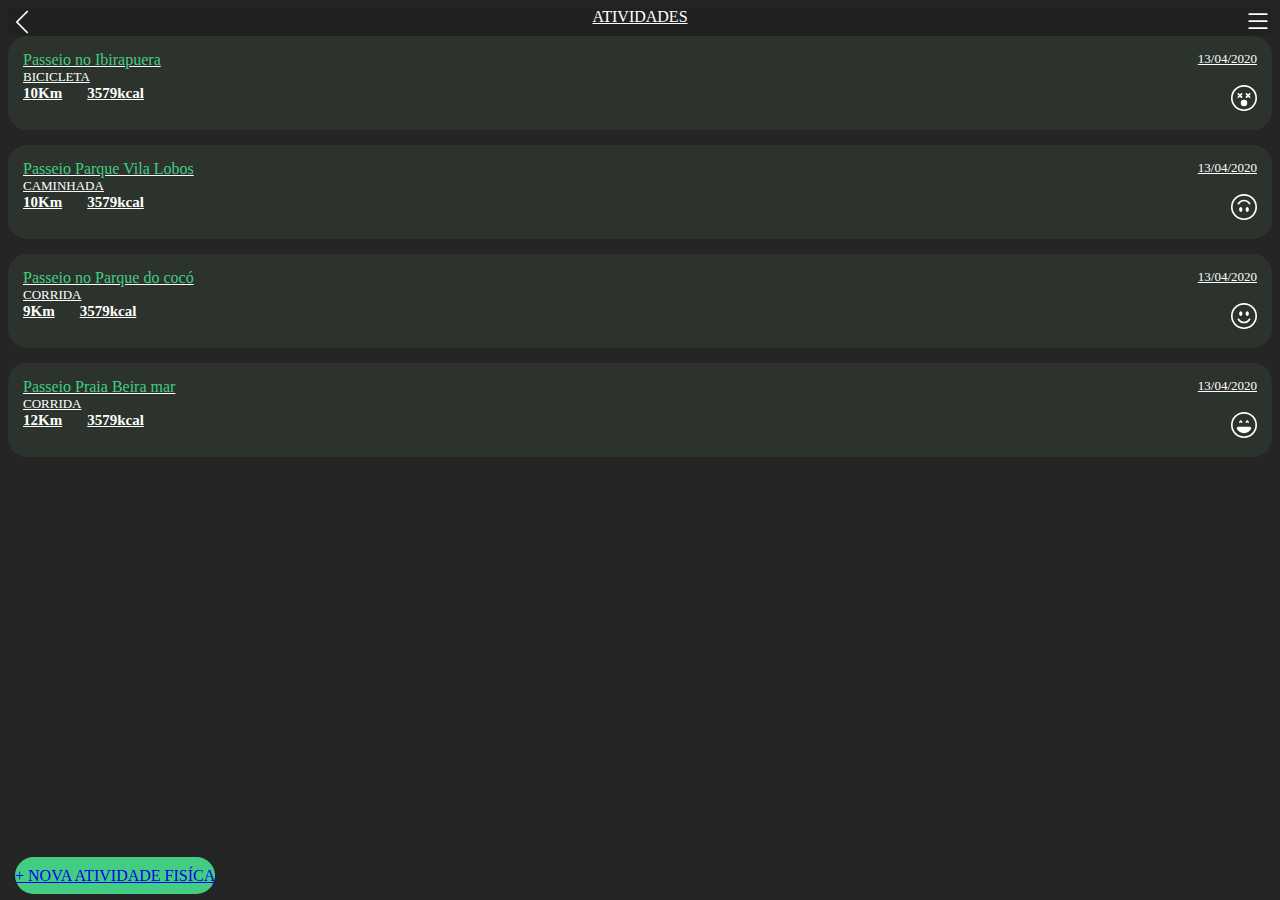
==== activities.html @ 8a656e0c "Primeiro commit" ====
<!DOCTYPE html>
<html lang="en">
<head>
    <meta charset="UTF-8">
    <meta name="viewport" content="width=device-width, initial-scale=1.0">
    <title>Atividades</title>
    <!-- CSS only -->
    <link rel="stylesheet" href="https://stackpath.bootstrapcdn.com/bootstrap/4.5.0/css/bootstrap.min.css" integrity="sha384-9aIt2nRpC12Uk9gS9baDl411NQApFmC26EwAOH8WgZl5MYYxFfc+NcPb1dKGj7Sk" crossorigin="anonymous">
    <link rel="stylesheet" href="styles.css">

    <!-- JS, Popper.js, and jQuery -->
    <script src="https://code.jquery.com/jquery-3.5.1.slim.min.js" integrity="sha384-DfXdz2htPH0lsSSs5nCTpuj/zy4C+OGpamoFVy38MVBnE+IbbVYUew+OrCXaRkfj" crossorigin="anonymous"></script>
    <script src="https://cdn.jsdelivr.net/npm/popper.js@1.16.0/dist/umd/popper.min.js" integrity="sha384-Q6E9RHvbIyZFJoft+2mJbHaEWldlvI9IOYy5n3zV9zzTtmI3UksdQRVvoxMfooAo" crossorigin="anonymous"></script>
    <script src="https://stackpath.bootstrapcdn.com/bootstrap/4.5.0/js/bootstrap.min.js" integrity="sha384-OgVRvuATP1z7JjHLkuOU7Xw704+h835Lr+6QL9UvYjZE3Ipu6Tp75j7Bh/kR0JKI" crossorigin="anonymous"></script>

</head>

<body>

  <nav class="navbar navbar-expand-lg navbar-light bg-light">
    <a href="index.html" class="left">
      <svg class="bi bi-chevron-left" width="28px" height="28px" viewBox="0 0 16 16" fill="currentColor" xmlns="http://www.w3.org/2000/svg">
        <path fill-rule="evenodd" d="M11.354 1.646a.5.5 0 0 1 0 .708L5.707 8l5.647 5.646a.5.5 0 0 1-.708.708l-6-6a.5.5 0 0 1 0-.708l6-6a.5.5 0 0 1 .708 0z"/>
      </svg>
    </a>
    <a class="navbar-brand" href="#">ATIVIDADES</a>
    <a href="index.html" class="right">
      <svg class="bi bi-list" width="28px" height="28px" viewBox="0 0 16 16" fill="currentColor" xmlns="http://www.w3.org/2000/svg">
        <path fill-rule="evenodd" d="M2.5 11.5A.5.5 0 0 1 3 11h10a.5.5 0 0 1 0 1H3a.5.5 0 0 1-.5-.5zm0-4A.5.5 0 0 1 3 7h10a.5.5 0 0 1 0 1H3a.5.5 0 0 1-.5-.5zm0-4A.5.5 0 0 1 3 3h10a.5.5 0 0 1 0 1H3a.5.5 0 0 1-.5-.5z"/>
      </svg>
    </a>
  </nav>

  <div class="p-3 pb-80">
    <a href="edit_acitivity.html" class="custom-card">
      <div class="custom-card-header">
        <div class="title">Passeio no Ibirapuera</div>
        <div class="time">13/04/2020</div>
        
      </div>
      <div class="category">BICICLETA</div>
      <div class="custom-card-content">
        <div class="left">
          <div class="km">10Km</div>
          <div class="kcal">3579kcal </div>
        </div>
        <div class="right">
          <svg class="bi bi-emoji-dizzy" width="26px" height="26px" viewBox="0 0 16 16" fill="currentColor" xmlns="http://www.w3.org/2000/svg">
            <path fill-rule="evenodd" d="M8 15A7 7 0 1 0 8 1a7 7 0 0 0 0 14zm0 1A8 8 0 1 0 8 0a8 8 0 0 0 0 16z"/>
            <path fill-rule="evenodd" d="M9.146 5.146a.5.5 0 0 1 .708 0l.646.647.646-.647a.5.5 0 0 1 .708.708l-.647.646.647.646a.5.5 0 0 1-.708.708l-.646-.647-.646.647a.5.5 0 1 1-.708-.708l.647-.646-.647-.646a.5.5 0 0 1 0-.708zm-5 0a.5.5 0 0 1 .708 0l.646.647.646-.647a.5.5 0 1 1 .708.708l-.647.646.647.646a.5.5 0 1 1-.708.708L5.5 7.207l-.646.647a.5.5 0 1 1-.708-.708l.647-.646-.647-.646a.5.5 0 0 1 0-.708z"/>
            <path d="M10 11a2 2 0 1 1-4 0 2 2 0 0 1 4 0z"/>
          </svg>
        </div>
      </div>
    </a>


    <a href="edit_acitivity.html" class="custom-card">
      <div class="custom-card-header">
        <div class="title">Passeio Parque Vila Lobos</div>
        <div class="time">13/04/2020</div>
        
      </div>
      <div class="category">CAMINHADA</div>
      <div class="custom-card-content">
        <div class="left">
          <div class="km">10Km</div>
          <div class="kcal">3579kcal </div>
        </div>
        <div class="right">
          <svg class="bi bi-emoji-smile-upside-down" width="26px" height="26px" viewBox="0 0 16 16" fill="currentColor" xmlns="http://www.w3.org/2000/svg">
            <path fill-rule="evenodd" d="M8 1a7 7 0 1 1 0 14A7 7 0 0 1 8 1zm0-1a8 8 0 1 1 0 16A8 8 0 0 1 8 0z"/>
            <path fill-rule="evenodd" d="M4.285 6.433a.5.5 0 0 0 .683-.183A3.498 3.498 0 0 1 8 4.5c1.295 0 2.426.703 3.032 1.75a.5.5 0 0 0 .866-.5A4.498 4.498 0 0 0 8 3.5a4.5 4.5 0 0 0-3.898 2.25.5.5 0 0 0 .183.683z"/>
            <path d="M7 9.5C7 8.672 6.552 8 6 8s-1 .672-1 1.5.448 1.5 1 1.5 1-.672 1-1.5zm4 0c0-.828-.448-1.5-1-1.5s-1 .672-1 1.5.448 1.5 1 1.5 1-.672 1-1.5z"/>
          </svg>
        </div>
      </div>
    </a>


  <a href="edit_acitivity.html" class="custom-card">
      <div class="custom-card-header">
        <div class="title">Passeio no Parque do cocó</div>
        <div class="time">13/04/2020</div>
      </div>
      <div class="category">CORRIDA</div>
      <div class="custom-card-content">
        <div class="left">
          <div class="km">9Km</div>
          <div class="kcal">3579kcal </div>
        </div>
        <div class="right">
          <svg class="bi bi-emoji-smile" width="26px" height="26px" viewBox="0 0 16 16" fill="currentColor" xmlns="http://www.w3.org/2000/svg">
            <path fill-rule="evenodd" d="M8 15A7 7 0 1 0 8 1a7 7 0 0 0 0 14zm0 1A8 8 0 1 0 8 0a8 8 0 0 0 0 16z"/>
            <path fill-rule="evenodd" d="M4.285 9.567a.5.5 0 0 1 .683.183A3.498 3.498 0 0 0 8 11.5a3.498 3.498 0 0 0 3.032-1.75.5.5 0 1 1 .866.5A4.498 4.498 0 0 1 8 12.5a4.498 4.498 0 0 1-3.898-2.25.5.5 0 0 1 .183-.683z"/>
            <path d="M7 6.5C7 7.328 6.552 8 6 8s-1-.672-1-1.5S5.448 5 6 5s1 .672 1 1.5zm4 0c0 .828-.448 1.5-1 1.5s-1-.672-1-1.5S9.448 5 10 5s1 .672 1 1.5z"/>
          </svg>
        </div>
      </div>
    </a>


    <a href="edit_acitivity.html" class="custom-card">
      <div class="custom-card-header">
        <div class="title">Passeio Praia Beira mar</div>
        <div class="time">13/04/2020</div>
      </div>
      <div class="category">CORRIDA</div>
      <div class="custom-card-content">
        <div class="left">
          <div class="km">12Km</div>
          <div class="kcal">3579kcal </div>
        </div>
        <div class="right">
          <svg class="bi bi-emoji-laughing" width="26px" height="26px" viewBox="0 0 16 16" fill="currentColor" xmlns="http://www.w3.org/2000/svg">
            <path fill-rule="evenodd" d="M8 15A7 7 0 1 0 8 1a7 7 0 0 0 0 14zm0 1A8 8 0 1 0 8 0a8 8 0 0 0 0 16z"/>
            <path fill-rule="evenodd" d="M12.331 9.5a1 1 0 0 1 0 1A4.998 4.998 0 0 1 8 13a4.998 4.998 0 0 1-4.33-2.5A1 1 0 0 1 4.535 9h6.93a1 1 0 0 1 .866.5z"/>
            <path d="M7 6.5c0 .828-.448 0-1 0s-1 .828-1 0S5.448 5 6 5s1 .672 1 1.5zm4 0c0 .828-.448 0-1 0s-1 .828-1 0S9.448 5 10 5s1 .672 1 1.5z"/>
          </svg>
        </div>
      </div>
    </a>

  <div class="float-footer">
    <a href="new_acitivity.html" class="btn btn-primary btn-full"> +   NOVA ATIVIDADE FISÍCA   </a>
  </div>

</body>


</html>
---- styles.css ----
textarea, select, input, button { outline: none!important; }

.logo {
  height: 40px;
  text-align: center;
}

.logo svg {
  height: 100%
}

.navbar {
  display: flex;
  justify-content: space-between;
}

.navbar a {
  color: #ffffff;
}
.navbar .title {
  font-size: 23px;
}
.navbar .left, .navbar .right {
  width: 28px;
  height: 28px;
}

.bnt-cadastrese{
  margin-bottom: 15px;
}

.btn {
  -webkit-appearance: none!important;
}

.pb-80 {
  padding-bottom: 80px!important;
}

body {
  background-color: #242524;
  color: white;
}

.navbar {
  background-color: #212121!important;
}

.navbar-brand {
  color: white!important;
}

.navbar-toggler-icon {
  color: white!important;
}

/* Dashboard */

.menu-item {
  background-color: #2b332c;
  color: white;
  border-radius: 16px;

}

.menu-item h1 {
  font-size: 20px;
  text-align: center;
}

.menu-item svg {
  margin-right: 20px;;
}
/* Atividades */

.custom-card {
  display: block;
  padding: 15px;
  margin-bottom: 15px;
  background-color: #2b332c;

  color: white;
  border-radius: 19px;
  cursor: pointer;
}

.custom-card:hover {
  color: white;
  text-decoration: none;
}

.custom-card .custom-card-header {
  display: flex;
  justify-content: space-between;
}

.custom-card .custom-card-content {
  display: flex;
  justify-content: space-between;
}

.custom-card .custom-card-content .left {
  display: flex;
}

.custom-card .km, .custom-card .kcal {
  margin-right: 25px;
}

.custom-card .title {
  color: #43cd83;
}

.custom-card .category {
  font-size: 13px;
}

.custom-card .time {
  font-size: 13px;
}

.custom-card .custom-card-content .km, .custom-card .custom-card-content .kcal {
  font-size: 15px;
  font-weight: bold;
}

/* botão */

.btn-primary,
.btn-primary:active,
.btn-primary:hover {
  background-color: #43cd83!important;
  border-color: #43cd83!important;
  border-radius: 30px!important;
}

.btn-secondary,
.btn-secondary:active,
.btn-secondary:hover {
  background-color: #2b332c!important;
  border-color: #2b332c!important;
  border-radius: 30px!important;
}


.btn-full {
  width: 100%;
  padding: 10px 0px;
}

.float-footer {
  background-color: #242524;
  position: fixed;
  bottom: 0;
  left: 0;
  width: 100%;
  padding: 15px;
}

/* nova atividade */

.new-activity-footer {
  display: flex;
  justify-content: space-between;
}

.new-activity-footer .btn {
  width: 48%;
}

/*inputs*/

input[type=text],
input[type=text]:active,
input[type=text]:focus,
input[type=email],
input[type=email]:active,
input[type=email]:focus,
input[type=password],
input[type=password]:active,
input[type=password]:focus,
textarea,
textarea:active,
textarea:focus
{
  background-color: transparent!important;
  border: none!important;
  border-bottom: 1px gainsboro solid!important;
  outline: none!important;
  box-shadow: none!important;
  color: white!important;
  border-radius: 0!important;
  padding: 0 0 5px 0!important;
}

.form-group label {
  color: #43cd83;
  font-size: 14px;
  margin-bottom: 0;
}

.form-check-label {
  color: white!important;
}

.profile-footer .btn {
  width: 48%;
}

/* login page*/

.login-page {
  display: -ms-flexbox;
  display: flex;
  -ms-flex-align: center;
  align-items: center;
  padding-top: 40px;
  padding-bottom: 40px;
  background-color: #242524;
  height: 85vh;
}
.form-signin {
  margin-top: 70px;
  width: 100%;
  max-width: 330px;
  padding: 15px;
  margin: auto;
}

.form-signin h1 {
  text-align: center;
  padding: 50px 0;
  padding-top: 10px;
}

.form-signin form {
  margin-bottom: 40px;
}

.avatar {
  width: 100px;
  height: 100px;
  background-size: cover;
  background-position: center;
  border-radius: 100%;
  margin: 0 auto;
}
/* Alimentação */

.totalcalorias{
  font-size: 20px;
}

/* humor */

.humor-box {
  margin-top: 50px;
  margin-bottom: 50px;
}

.humor-box .title {
  text-align: center;
  margin-bottom: 15px;
}

.humor-box .options {
  display: flex;
  justify-content: center;
}

.humor-box .options .option {
  text-align: center;
  width: 70px;
}
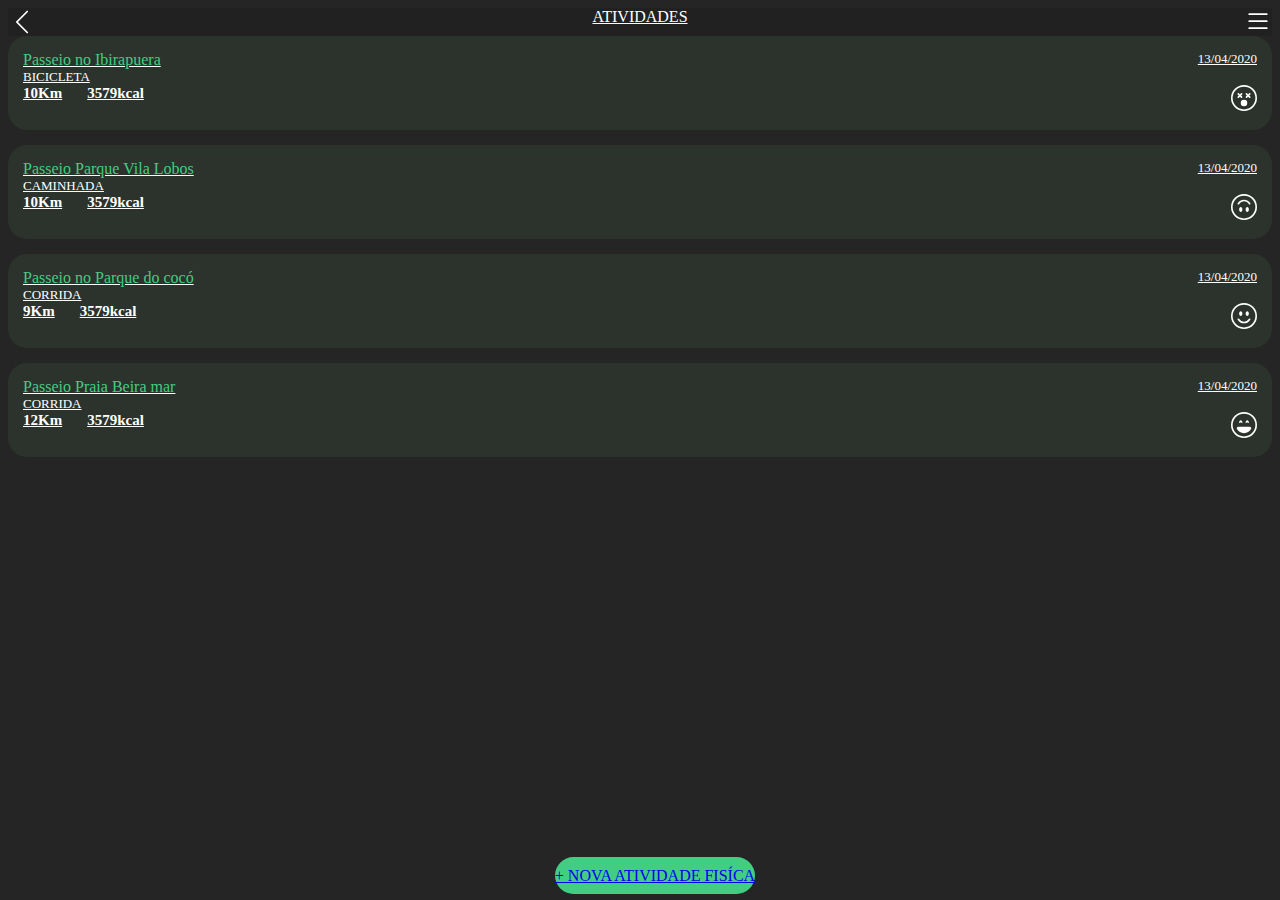
==== commit 9b8e4ee4: "Atualizei o projeto health" ====
--- a/activities.html
+++ b/activities.html
@@ -126,6 +126,20 @@
   </div>
 
 </body>
+<!-- Chatbot  IBM  -->
+<script>
+  window.watsonAssistantChatOptions = {
+      integrationID: "7ca095fd-e597-4f68-8e25-125c1e307663", // The ID of this integration.
+      region: "us-south", // The region your integration is hosted in.
+      serviceInstanceID: "e16a263c-812d-42c8-879e-bbb67f098a47", // The ID of your service instance.
+      onLoad: function(instance) { instance.render(); }
+    };
+  setTimeout(function(){
+    const t=document.createElement('script');
+    t.src="https://web-chat.global.assistant.watson.appdomain.cloud/loadWatsonAssistantChat.js";
+    document.head.appendChild(t);
+  });
+</script>
 
 
 </html>--- a/styles.css
+++ b/styles.css
@@ -144,7 +144,7 @@
 
 
 .btn-full {
-  width: 100%;
+  width: 90%;
   padding: 10px 0px;
 }
 
@@ -155,6 +155,7 @@
   left: 0;
   width: 100%;
   padding: 15px;
+  text-align: center;
 }
 
 /* nova atividade */
@@ -179,9 +180,9 @@
 input[type=password],
 input[type=password]:active,
 input[type=password]:focus,
-textarea,
-textarea:active,
-textarea:focus
+textarea:not(.WAC__TextArea-textarea),
+textarea:not(.WAC__TextArea-textarea):active,
+textarea:not(.WAC__TextArea-textarea):focus
 {
   background-color: transparent!important;
   border: none!important;
@@ -271,4 +272,20 @@
 .humor-box .options .option {
   text-align: center;
   width: 70px;
+}
+
+.WAC__TextArea-textarea,
+.WAC__TextArea-textarea:focus {
+  color: black !important;
+}
+
+.back-fundo {
+  background-image: url(https://static.vecteezy.com/system/resources/thumbnails/001/154/923/original/elderly-couple-with-healthcare-robot.jpg);
+  background-size: contain;
+  background-repeat: no-repeat;
+  background-position: center;
+  background-color: #5654a3;
+  height: 100vh;
+
+
 }